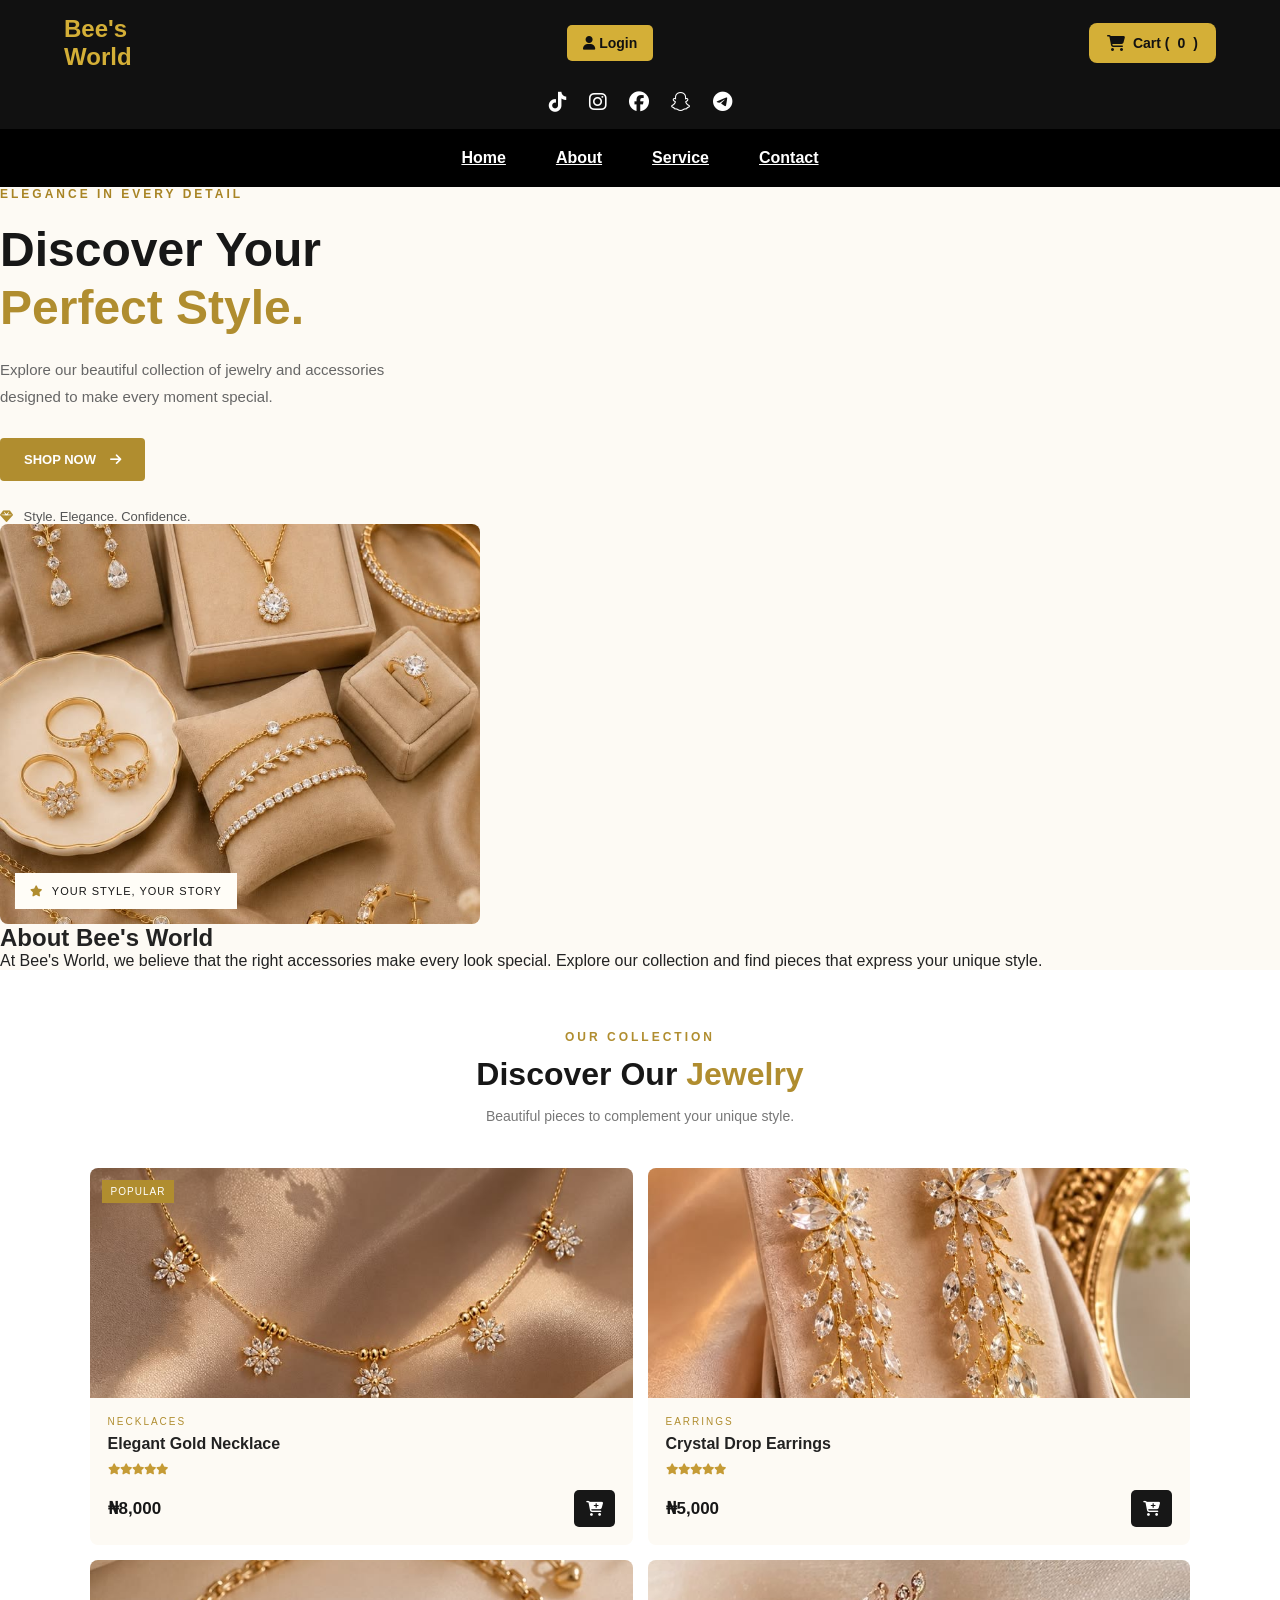
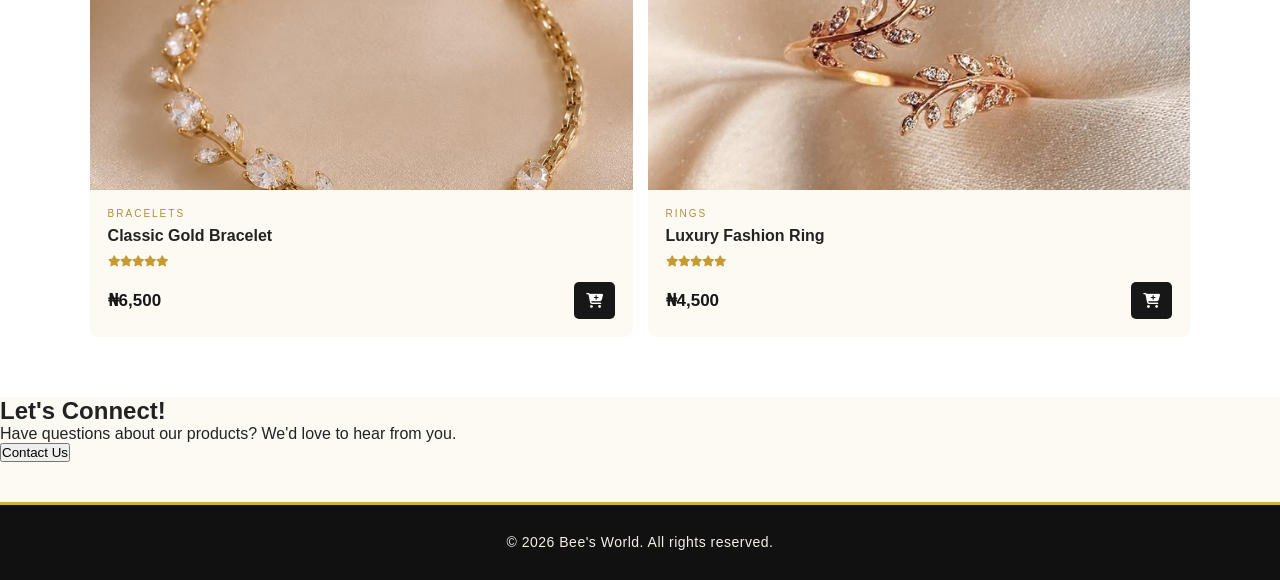
==== index.html @ d07184d4 "Update index.html" ====
<!DOCTYPE html>
<html lang="en">
<head>
    <meta charset="UTF-8">
    <meta name="viewport" content="width=device-width, initial-scale=1.0">
<title>Bee's World | Jewelry & Accessories</title>
<link rel="stylesheet" href="https://cdnjs.cloudflare.com/ajax/libs/font-awesome/6.5.2/css/all.min.css">
<link rel="stylesheet" href="style.css">
</head>
<body>

<header>
    <div class="top-header">
<div class="logo">Bee's <br>World</div>

<a href="login.html" class="login-btn">
<i class="fa-solid fa-user"></i> Login</a>

<a href="cart.html" class="header-cart"><i class="fa-solid fa-cart-shopping"></i>Cart (<span id="cart-count">0</span>)
</a>
    </div>

    <div class="social-icons">

<a href="https://www.tiktok.com/" class="icon"><i class="fa-brands fa-tiktok"></i></a>

<a href="https://www.instagram.com/" class="icon"><i class="fa-brands fa-instagram"></i></a>

<a href="https://www.facebook.com/" class="icon"><i class="fa-brands fa-facebook"></i></a>

<a href="https://www.snapchat.com/" class="icon"><i class="fa-brands fa-snapchat"></i></a>

<a href="https://telegram.com/" class="icon"><i class="fa-brands fa-telegram"></i></a>
    </div>
</header>

	<nav>
	<a href="#home"> Home</a>
	<a href="#about"> About</a>
	<a href="#products"> Service</a>
	<a href="#contact"> Contact</a>
	</nav>
	
<section class="hero">

<section class="hero" id="home">
    <div class="hero-content">

<p class="hero-tag">ELEGANCE IN EVERY DETAIL</p>

<h1>Discover Your<span>Perfect Style.</span></h1>

<p class="hero-description">Explore our beautiful collection of jewelry and accessories designed to make every moment special.</p>

<a href="#products" class="shop-btn">
SHOP NOW <i class="fa-solid fa-arrow-right"></i></a>

<div class="hero-note"><i class="fa-solid fa-gem"></i>
  Style. Elegance. Confidence.
        </div>
    </div>

    <div class="hero-image">
<img src="IMG_6001.JPG"alt="Elegant jewelry collection"> 
<div class="image-label"><i class="fa-solid fa-star"></i>
            YOUR STYLE, YOUR STORY
        </div>
    </div>
</section>

<section class="about" id="about">
    <h2>About Bee's World</h2>
<p>At Bee's World, we believe that the right accessories make every look special. Explore our collection and find pieces that express your unique style.</p>
</section>

<section class="products" id="products">

    <div class="section-heading">
        <p class="section-tag">OUR COLLECTION</p>
        <h2>Discover Our <span>Jewelry</span></h2>
        <p>Beautiful pieces to complement your unique style.</p>
    </div>

    <div class="product-container">

        <div class="product-card">
 <div class="product-image">
<img src="IMG_6000.JPG" alt="Elegant gold necklace">
  <span class="product-label">POPULAR</span>
            </div>

        <div class="product-info">
     <p class="product-category">NECKLACES</p>
         <h3>Elegant Gold Necklace</h3>

<div class="product-rating"><i class="fa-solid fa-star"></i><i class="fa-solid fa-star"></i><i class="fa-solid fa-star"></i><i class="fa-solid fa-star"></i><i class="fa-solid fa-star"></i>              
 </div>

<div class="product-bottom">
<span class="product-price">₦8,000</span>
<button onclick="addToCart('Elegant Gold Necklace', 8000)">
<i class="fa-solid fa-cart-plus"></i>
</button>
</div>
     </div>
	    </div>

     
        <div class="product-card">
 <div class="product-image">
<img src="IMG_6002.JPG" alt="Beautiful earrings">
            </div>

            <div class="product-info"> <p class="product-category">EARRINGS</p>
       <h3>Crystal Drop Earrings</h3>

<div class="product-rating"><i class="fa-solid fa-star"></i><i class="fa-solid fa-star"></i><i class="fa-solid fa-star"></i><i class="fa-solid fa-star"></i><i class="fa-solid fa-star"></i>
 </div>
<div class="product-bottom"><span class="product-price">₦5,000</span>
                    
<button type="button" onclick="addToCart('Crystal Drop Earrings', 5000)">
    <i class="fa-solid fa-cart-plus"></i>
</button>
                </div>
            </div>

        </div>

<div class="product-card">
   <div class="product-image">
<img src="IMG_6003.JPG" alt="Elegant bracelet">
            </div>

     <div class="product-info">
<p class="product-category">BRACELETS</p>
   <h3>Classic Gold Bracelet</h3>

<div class="product-rating"><i class="fa-solid fa-star"></i><i class="fa-solid fa-star"></i><i class="fa-solid fa-star"></i><i class="fa-solid fa-star"></i><i class="fa-solid fa-star"></i>               
 </div>
        <div class="product-bottom">
      <span class="product-price">₦6,500</span>
<button type="button" onclick="addToCart('Classic Gold Bracelet', 6500)">
    <i class="fa-solid fa-cart-plus"></i>
</button>
                </div>
            </div>
        </div>

        <div class="product-card">
            <div class="product-image">
<img src="IMG_6004.JPG" alt="Elegant fashion ring">
            </div>

            <div class="product-info">
                <p class="product-category">RINGS</p>
                <h3>Luxury Fashion Ring</h3>

<div class="product-rating"><i class="fa-solid fa-star"></i><i class="fa-solid fa-star"></i><i class="fa-solid fa-star"></i><i class="fa-solid fa-star"></i><i class="fa-solid fa-star"></i>
               
 </div>
  <div class="product-bottom"><span class="product-price">₦4,500</span>
<button onclick="addToCart('Luxury Fashion Ring', 4500)">
<i class="fa-solid fa-cart-plus"></i>
   </button>
                </div>
            </div>
        </div>
    </div>

</section>

<section class="contact" id="contact">
<h2>Let's Connect!</h2>
<p>Have questions about our products? We'd love to hear from you.</p>
<button type="button" onclick="contactUs()" class="contact-btn">
    Contact Us
</button>
<div id="contact-options" class="contact-options" style="display: none;">
    <a href="https://wa.me/2349028443894" target="_blank" rel="noopener noreferrer">
        <i class="fa-brands fa-whatsapp"></i> WhatsApp Us
    </a>
</div>
</section>

<footer>
 <p>&copy; 2026 Bee's World. All rights reserved.</p>
</footer>

<script src="./script.js" defer></script>
<script>
window.addEventListener("error", function(event) {
    console.error("Bee's World error:", event.message);
});
</script>
</body>
</html>
---- style.css ----
* {
    margin: 0;
    padding: 0;
    box-sizing: border-box;
}

html {
    scroll-behavior: smooth;
}

body {
    font-family: Arial, sans-serif;
    background-color: #fdfaf4;
    color: #222;
}

/* HEADER */
header {
    background-color: #111;
    color: white;
    padding: 15px 5%;
}

/* TOP HEADER */
.top-header {
    display: flex;
    justify-content: space-between;
    align-items: center;
	 gap: 15px;
    margin-bottom: 20px;
}

/* LOGO */
.logo {
    font-size: 24px;
    font-weight: bold;
    color: #d4af37;
	 white-space: nowrap;
}

/* LOGIN BUTTON */
.login-btn {
    background-color: #d4af37;
    color: #111;
    padding: 10px 16px;
    border-radius: 5px;
    text-decoration: none;
    font-size: 14px;
    font-weight: bold;
    transition: 0.3s;
}

.login-btn:hover {
    background-color: white;
}

/* NAVIGATION */
nav {
    display: flex;
    justify-content: center;
    align-items: center;
    padding: 10px;
    position: relative;
	 background-color: black;
	 z-index: 10px;
}

nav a {
    color: white;
    margin-left: 15px;
	 margin-right: 15px;
	 padding:10px;
	box-shadow: 0px 5px 2px rgba(0,0,0,0.8);
    font-weight: bold;
    transition: 0.3s;
}

nav a i {
    color: #d4af37;
    margin-right: 5px;
}

nav a:hover {
    color: #d4af37;
	 border-radius: 20px;
	 transition: 0.3s;
}

/* SOCIAL MEDIA ICONS */
.social-icons {
    display: flex;
    justify-content: center;
    align-items: center;
    gap: 22px;
}

.social-icons a {
    color: white;
    font-size: 20px;
    transition: 0.3s;
}

.social-icons a:hover {
    color: #d4af37;
    transform: translateY(-3px);
}

/* MOBILE RESPONSIVENESS */
@media (max-width: 500px) {
    header {
        padding: 15px;
    }

    .logo {
        font-size: 23px;
    }

    nav {
        gap: 16px;
    }

    nav a {
        font-size: 12px;
    }

    .social-icons {
        gap: 25px;
    }

    .social-icons a {
        font-size: 19px;
    }
}
.cart-btn {
    padding: 10px 16px;
    font-size: 13px;
}
}
/* HERO SECTION */
.hero {
    display: flex;
    align-items: center;
    justify-content: space-between;
    gap: 40px;
    padding: 60px 8%;
    background-color: #fdfaf4;
    min-height: 500px;
}

/* HERO TEXT */
.hero-content {
    flex: 1;
}

.hero-tag {
    color: #a88424;
    font-size: 12px;
    letter-spacing: 3px;
    font-weight: bold;
    margin-bottom: 20px;
}

.hero-content h1 {
    font-size: 48px;
    line-height: 1.2;
    color: #171717;
    margin-bottom: 20px;
}

.hero-content h1 span {
    display: block;
    color: #b08d2f;
}

.hero-description {
    font-size: 15px;
    line-height: 1.8;
    color: #666;
    margin-bottom: 28px;
    max-width: 420px;
}

/* SHOP NOW BUTTON */
.shop-btn {
    display: inline-block;
    background-color: #b08d2f;
    color: white;
    padding: 14px 24px;
    border-radius: 4px;
    text-decoration: none;
    font-size: 13px;
    font-weight: bold;
    transition: 0.3s;
}

.shop-btn i {
    margin-left: 10px;
}

.shop-btn:hover {
    background-color: #171717;
    transform: translateY(-3px);
}

/* HERO NOTE */
.hero-note {
    margin-top: 28px;
    font-size: 13px;
    color: #555;
}

.hero-note i {
    color: #b08d2f;
    margin-right: 7px;
}

/* HERO IMAGE */
.hero-image {
    flex: 1;
    position: relative;
    max-width: 480px;
}

.hero-image img {
    width: 100%;
    height: 400px;
    object-fit: cover;
    border-radius: 8px;
    display: block;
}

/* IMAGE LABEL */
.image-label {
    position: absolute;
    bottom: 15px;
    left: 15px;
    background-color: #fffdf7;
    color: #171717;
    padding: 12px 15px;
    font-size: 11px;
    letter-spacing: 1px;
}

.image-label i {
    color: #b08d2f;
    margin-right: 5px;
}

/* MOBILE RESPONSIVENESS */
@media (max-width: 700px) {

    .hero {
        flex-direction: column;
        text-align: center;
        padding: 40px 20px;
        gap: 30px;
    }

    .hero-content h1 {
        font-size: 36px;
    }

    .hero-description {
        margin-left: auto;
        margin-right: auto;
    }

    .hero-image {
        width: 100%;
        max-width: 450px;
    }

    .hero-image img {
        height: 320px;
    }

    .image-label {
        font-size: 9px;
    }
}
/* LANDING PAGE SPACING IMPROVEMENTS */
@media (max-width: 700px) {

    .hero {
        padding: 35px 20px;
        gap: 22px;
    }

    .hero-tag {
        font-size: 11px;
        letter-spacing: 2px;
        margin-bottom: 15px;
    }

    .hero-content h1 {
        font-size: 34px;
        margin-bottom: 15px;
    }

    .hero-description {
        font-size: 15px;
        line-height: 1.7;
        margin-bottom: 22px;
    }

    .shop-btn {
        padding: 13px 22px;
    }

    .hero-note {
        margin-top: 20px;
    }

    .hero-image img {
        height: 300px;
    }
}
/* PRODUCTS SECTION */
.products {
    padding: 60px 7%;
    background-color: #fff;
}

/* SECTION HEADING */
.section-heading {
    text-align: center;
    margin-bottom: 40px;
}

.section-tag {
    color: #b08d2f;
    font-size: 12px;
    letter-spacing: 3px;
    font-weight: bold;
    margin-bottom: 12px;
}

.section-heading h2 {
    font-size: 32px;
    color: #171717;
    margin-bottom: 12px;
}

.section-heading h2 span {
    color: #b08d2f;
}

.section-heading > p:last-child {
    color: #777;
    font-size: 14px;
    line-height: 1.6;
}

/* PRODUCT CONTAINER */
.product-container {
    display: grid;
    grid-template-columns: repeat(2, minmax(0, 1fr));
    gap: 25px;
}

/* PRODUCT CARD */
.product-card {
    background-color: #fdfaf4;
    border-radius: 8px;
    overflow: hidden;
    transition: transform 0.3s, box-shadow 0.3s;
}

.product-card:hover {
    transform: translateY(-5px);
    box-shadow: 0 8px 20px rgba(0, 0, 0, 0.08);
}

/* PRODUCT IMAGE */
.product-image {
    position: relative;
    overflow: hidden;
}

.product-image img {
    display: block;
    width: 100%;
    height: 230px;
    object-fit: cover;
}

/* PRODUCT LABEL */
.product-label {
    position: absolute;
    top: 12px;
    left: 12px;
    background-color: #b08d2f;
    color: white;
    padding: 6px 9px;
    font-size: 10px;
    letter-spacing: 1px;
}

/* PRODUCT INFORMATION */
.product-info {
    padding: 18px;
}

.product-category {
    color: #b08d2f;
    font-size: 10px;
    letter-spacing: 2px;
    margin-bottom: 8px;
}

.product-info h3 {
    color: #222;
    font-size: 16px;
    margin-bottom: 10px;
}

/* STAR RATINGS */
.product-rating {
    color: #c59b35;
    font-size: 11px;
    margin-bottom: 15px;
}

/* PRICE AND BUTTON */
.product-bottom {
    display: flex;
    justify-content: space-between;
    align-items: center;
    gap: 10px;
}

.product-price {
    font-size: 17px;
    font-weight: bold;
    color: #171717;
}

.product-bottom button {
    background-color: #171717;
    color: white;
    border: none;
    border-radius: 5px;
    padding: 10px 12px;
    font-size: 15px;
    cursor: pointer;
    transition: 0.3s;
}

.product-bottom button:hover {
    background-color: #b08d2f;
}

/* MOBILE LAYOUT */
@media (max-width: 500px) {

    .products {
        padding: 45px 15px;
    }

    .section-heading h2 {
        font-size: 25px;
    }

    .product-container {
        grid-template-columns: repeat(2, minmax(0, 1fr));
        gap: 12px;
    }

    .product-image img {
        height: 160px;
    }

    .product-info {
        padding: 12px;
    }

    .product-info h3 {
        font-size: 13px;
        line-height: 1.5;
    }

    .product-price {
        font-size: 14px;
    }

    .product-bottom button {
        padding: 9px 10px;
    }
}

/* LOGIN PAGE */

.login-page {
    min-height: 100vh;
    background-color: #fdfaf4;
}

.login-container {
    max-width: 500px;
    margin: auto;
    padding: 25px 20px;
}

.back-home {
    display: inline-block;
    margin-bottom: 25px;
    color: #222;
    text-decoration: none;
    font-size: 14px;
}

.back-home i {
    margin-right: 8px;
    color: #b08d2f;
}

.login-box {
    background-color: white;
    padding: 35px 28px;
    border-radius: 12px;
    box-shadow: 0 8px 30px rgba(0, 0, 0, 0.07);
}

.login-logo {
    display: flex;
    justify-content: center;
    align-items: center;
    gap: 10px;
    color: #b08d2f;
}

.login-logo i {
    font-size: 25px;
}

.login-logo h1 {
    font-size: 25px;
}

.login-tagline {
    text-align: center;
    color: #b08d2f;
    font-size: 10px;
    letter-spacing: 2px;
    margin-top: 15px;
}

.login-box h2 {
    text-align: center;
    margin-top: 25px;
    font-size: 28px;
    color: #171717;
}

.login-description {
    text-align: center;
    color: #777;
    font-size: 13px;
    line-height: 1.6;
    margin: 12px 0 28px;
}

.input-group {
    margin-bottom: 20px;
}

.input-group label {
    display: block;
    margin-bottom: 8px;
    font-size: 13px;
    font-weight: bold;
    color: #333;
}

.input-box {
    display: flex;
    align-items: center;
    gap: 10px;
    border: 1px solid #ddd;
    border-radius: 6px;
    padding: 0 12px;
}

.input-box > i {
    color: #b08d2f;
}

.input-box input {
    width: 100%;
    min-width: 0;
    padding: 14px 0;
    border: none;
    outline: none;
    background: transparent;
    font-size: 14px;
}

.toggle-password {
    border: none;
    background: transparent;
    color: #777;
    cursor: pointer;
    padding: 8px 0 8px 8px;
}

.login-options {
    display: flex;
    justify-content: space-between;
    align-items: center;
    gap: 10px;
    font-size: 11px;
    margin-bottom: 25px;
}

.login-options a {
    color: #a17d23;
    text-decoration: none;
}

.login-submit {
    width: 100%;
    padding: 14px;
    border: none;
    border-radius: 6px;
    background-color: #b08d2f;
    color: white;
    font-size: 15px;
    font-weight: bold;
    cursor: pointer;
}

.login-submit i {
    margin-left: 8px;
}

.login-submit:hover {
    background-color: #171717;
}

.register-link {
    text-align: center;
    margin-top: 25px;
    font-size: 12px;
    color: #666;
}

.register-link a {
    color: #a17d23;
    font-weight: bold;
    text-decoration: none;
}

.login-footer {
    text-align: center;
    margin-top: 30px;
    color: #999;
    font-size: 10px;
}

@media (max-width: 400px) {
    .login-box {
        padding: 30px 18px;
    }

    .login-logo h1 {
        font-size: 22px;
    }

    .login-options {
        font-size: 10px;
    }
}

/* CUSTOMER DASHBOARD */

.dashboard-page {
    background: #f7f5ef;
    color: #222;
    min-height: 100vh;
}

.dashboard-layout {
    display: flex;
    min-height: 100vh;
}

/* SIDEBAR */

.sidebar {
    width: 240px;
    flex-shrink: 0;
    background: #151515;
    color: white;
    padding: 25px 15px;
    display: flex;
    flex-direction: column;
}

.dashboard-logo {
    display: flex;
    align-items: center;
    gap: 10px;
    color: #d4af37;
    font-size: 19px;
    font-weight: bold;
    margin-bottom: 40px;
}

.sidebar-heading {
    color: #999;
    font-size: 10px;
    letter-spacing: 2px;
    margin: 15px 10px;
}

.sidebar-link {
    display: flex;
    align-items: center;
    gap: 12px;
    padding: 13px 12px;
    margin-bottom: 7px;
    color: #ddd;
    text-decoration: none;
    border-radius: 6px;
    font-size: 13px;
    transition: 0.3s;
}

.sidebar-link i {
    width: 18px;
    color: #d4af37;
}

.sidebar-link:hover,
.sidebar-link.active {
    background: #302817;
    color: #e3c35e;
}

.sidebar-logout {
    margin-top: auto;
    padding: 13px 12px;
    background: transparent;
    border: 1px solid #5b4747;
    border-radius: 6px;
    color: #ffb4b4;
    text-align: left;
    cursor: pointer;
}

.sidebar-logout i {
    margin-right: 10px;
}

/* MAIN CONTENT */

.dashboard-main {
    flex: 1;
    min-width: 0;
    padding: 30px;
}

.dashboard-topbar {
    display: flex;
    justify-content: space-between;
    align-items: center;
    gap: 15px;
    margin-bottom: 30px;
}

.dashboard-small-title {
    color: #a58225;
    font-size: 10px;
    letter-spacing: 2px;
    margin-bottom: 8px;
}

.dashboard-topbar h1 {
    font-size: 27px;
}

.dashboard-user {
    display: flex;
    align-items: center;
    gap: 10px;
}

.user-avatar {
    width: 42px;
    height: 42px;
    display: flex;
    justify-content: center;
    align-items: center;
    border-radius: 50%;
    background: #e8d9ad;
    color: #765a15;
}

.dashboard-user strong {
    font-size: 13px;
}

.dashboard-user p {
    margin-top: 4px;
    font-size: 11px;
    color: #777;
}

/* WELCOME CARD */

.welcome-card {
    position: relative;
    overflow: hidden;
    display: flex;
    align-items: center;
    justify-content: space-between;
    gap: 20px;
    padding: 30px;
    background: #171717;
    color: white;
    border-radius: 10px;
    margin-bottom: 25px;
}

.welcome-card > div {
    position: relative;
    z-index: 1;
}

.welcome-card > div > p:first-child {
    color: #d4af37;
    font-size: 10px;
    letter-spacing: 2px;
    margin-bottom: 12px;
}

.welcome-card h2 {
    font-size: 25px;
    margin-bottom: 12px;
}

.welcome-card h2 span {
    color: #d4af37;
}

.welcome-card > div > p:nth-of-type(2) {
    color: #ccc;
    font-size: 13px;
    line-height: 1.7;
    max-width: 430px;
    margin-bottom: 20px;
}

.dashboard-shop-btn {
    display: inline-block;
    background: #d4af37;
    color: #171717;
    padding: 12px 16px;
    border-radius: 5px;
    font-size: 12px;
    font-weight: bold;
    text-decoration: none;
}

.dashboard-shop-btn i {
    margin-left: 8px;
}

.welcome-decoration {
    font-size: 90px;
    color: #493c1d;
}

/* SUMMARY CARDS */

.summary-cards {
    display: grid;
    grid-template-columns: 1fr;
    gap: 18px;
    margin-bottom: 25px;
}

.summary-card {
    padding: 20px;
    background: white;
    border-radius: 8px;
    border: 1px solid #eee8d9;
}

.summary-icon {
    display: flex;
    align-items: center;
    justify-content: center;
    width: 38px;
    height: 38px;
    background: #f6efd9;
    color: #a58225;
    border-radius: 7px;
    margin-bottom: 15px;
}

.summary-card > p {
    color: #666;
    font-size: 12px;
}

.summary-card h3 {
    font-size: 27px;
    margin: 8px 0;
}

.summary-card > span {
    font-size: 10px;
    color: #999;
}

/* DASHBOARD PANELS */

.dashboard-panel {
    padding: 23px;
    background: white;
    border: 1px solid #eee8d9;
    border-radius: 8px;
    margin-bottom: 20px;
    scroll-margin-top: 20px;
}

.panel-heading {
    display: flex;
    justify-content: space-between;
    align-items: center;
    flex-wrap: wrap;
    gap: 10px;
    margin-bottom: 20px;
}

.panel-heading h2 {
    font-size: 17px;
}

.panel-heading h2 i {
    color: #b08d2f;
    margin-right: 8px;
}

.panel-heading > span {
    color: #999;
    font-size: 11px;
}

.profile-details {
    display: grid;
    grid-template-columns: repeat(2, minmax(0, 1fr));
    gap: 20px;
}

.profile-details > div {
    padding: 15px;
    background: #faf8f2;
    border-radius: 6px;
    overflow-wrap: anywhere;
}

.profile-details span {
    color: #888;
    font-size: 11px;
}

.profile-details p {
    margin-top: 8px;
    font-size: 13px;
}

.empty-message {
    color: #888;
    font-size: 13px;
    margin-bottom: 15px;
}

.text-link {
    color: #a58225;
    text-decoration: none;
    font-size: 12px;
}

.text-link i {
    margin-left: 5px;
}

.dashboard-footer {
    padding: 20px 0;
    text-align: center;
    color: #999;
    font-size: 11px;
}

/* MOBILE DASHBOARD */

@media (max-width: 750px) {

    .dashboard-layout {
        flex-direction: column;
    }

    /* Compact mobile sidebar */
    .sidebar {
        width: 100%;
        padding: 15px;
    }

    .dashboard-logo {
        margin-bottom: 15px;
        font-size: 20px;
    }

    .sidebar-heading {
        margin: 10px 0;
        font-size: 10px;
    }

    .sidebar-link {
        padding: 10px;
        margin-bottom: 3px;
        font-size: 13px;
    }

    .sidebar-logout {
        margin-top: 10px;
        padding: 11px;
    }

    /* Dashboard content */
    .dashboard-main {
        padding: 18px 12px;
    }

    .dashboard-topbar {
        align-items: flex-start;
        flex-direction: column;
    }

    .dashboard-topbar h1 {
        font-size: 23px;
    }

    .welcome-card {
        padding: 22px 18px;
    }

    .welcome-card h2 {
        font-size: 22px;
    }

    .welcome-decoration {
        font-size: 45px;
    }

    /* Summary cards */
    .summary-cards {
        grid-template-columns: 1fr;
        gap: 12px;
    }

    .summary-card {
        padding: 16px;
    }

    .profile-details {
        grid-template-columns: 1fr;
    }

    .dashboard-panel {
        padding: 18px 14px;
    }
}

/* COLLAPSIBLE MOBILE SIDEBAR */

.mobile-menu-btn {
    display: none;
    align-items: center;
    gap: 12px;
    width: 100%;
    padding: 15px 18px;
    background: #151515;
    color: #d4af37;
    border: none;
    border-bottom: 1px solid #333;
    text-align: left;
    font-size: 15px;
    font-weight: bold;
    cursor: pointer;
}

.mobile-menu-btn i {
    font-size: 20px;
}

@media (max-width: 750px) {

    .mobile-menu-btn {
        display: flex;
    }

    .sidebar {
        display: none;
        width: 100%;
    }

    .sidebar.open {
        display: flex;
    }

    .dashboard-main {
        padding-top: 25px;
    }
}

/* SHOPPING CART PAGE */

.cart-page {
    background: #fdfaf4;
    color: #222;
    min-height: 100vh;
}

.cart-header {
    display: flex;
    justify-content: space-between;
    align-items: center;
    gap: 15px;
    padding: 20px 6%;
    background: #151515;
}

.cart-logo {
    color: #d4af37;
    font-size: 21px;
    font-weight: bold;
    text-decoration: none;
    white-space: nowrap;
}

.cart-logo i {
    margin-right: 7px;
}

.continue-shopping {
    color: white;
    text-decoration: none;
    font-size: 12px;
}

.continue-shopping i {
    margin-right: 5px;
    color: #d4af37;
}

.cart-container {
    max-width: 850px;
    margin: auto;
    padding: 35px 20px;
}

.cart-title {
    margin-bottom: 25px;
}

.cart-title > p {
    color: #a58225;
    font-size: 11px;
    letter-spacing: 3px;
    margin-bottom: 10px;
}

.cart-title h1 {
    font-size: 28px;
    margin-bottom: 10px;
}

.cart-title span {
    color: #777;
    font-size: 13px;
}

.cart-items {
    margin-bottom: 25px;
}

.cart-item {
    display: flex;
    justify-content: space-between;
    align-items: center;
    gap: 15px;
    padding: 20px;
    margin-bottom: 12px;
    background: white;
    border: 1px solid #eee8d9;
    border-radius: 8px;
}

.cart-item h3 {
    font-size: 15px;
    margin-bottom: 8px;
}

.cart-item p {
    color: #a58225;
    font-weight: bold;
    font-size: 14px;
}

.remove-item {
    border: none;
    background: #fff0f0;
    color: #c33;
    padding: 10px;
    border-radius: 5px;
    cursor: pointer;
}

.empty-cart {
    background: white;
    padding: 35px 20px;
    text-align: center;
    border-radius: 8px;
    color: #777;
}

.empty-cart i {
    display: block;
    font-size: 35px;
    color: #d4af37;
    margin-bottom: 15px;
}

.empty-cart a {
    display: inline-block;
    margin-top: 15px;
    color: #a58225;
    text-decoration: none;
}

.cart-summary {
    padding: 25px;
    background: white;
    border: 1px solid #eee8d9;
    border-radius: 8px;
}

.cart-summary h2 {
    font-size: 19px;
    margin-bottom: 20px;
}

.summary-row {
    display: flex;
    justify-content: space-between;
    gap: 10px;
    padding: 13px 0;
    border-bottom: 1px solid #eee;
    font-size: 13px;
}

.total-row {
    font-weight: bold;
    font-size: 17px;
    border-bottom: none;
}

.checkout-btn {
    width: 100%;
    padding: 15px;
    margin-top: 15px;
    border: none;
    border-radius: 5px;
    background: #b08d2f;
    color: white;
    font-size: 14px;
    font-weight: bold;
    cursor: pointer;
}

.checkout-btn i {
    margin-left: 8px;
}

.checkout-btn:hover {
    background: #151515;
}

.demo-note {
    margin-top: 12px;
    color: #888;
    font-size: 10px;
    line-height: 1.6;
    text-align: center;
}

@media (max-width: 500px) {

    .cart-header {
        padding: 18px 15px;
    }

    .cart-logo {
        font-size: 17px;
    }

    .continue-shopping {
        font-size: 10px;
    }

    .cart-container {
        padding: 30px 15px;
    }

    .cart-title h1 {
        font-size: 24px;
    }

    .cart-item {
        padding: 15px;
    }

    .cart-summary {
        padding: 20px 15px;
    }
}

/* HEADER SHOPPING CART */

.header-cart {
    display: inline-flex;
    align-items: center;
    justify-content: center;
    gap: 8px;
    padding: 12px 18px;
    background: #d4af37;
    color: #111;
    text-decoration: none;
    font-weight: bold;
    border-radius: 8px;
    font-size: 14px;
}

.header-cart:hover {
    background: #fff;
    color: #111;
}

.header-cart i {
    font-size: 16px;
}

@media (max-width: 600px) {
    .header-cart {
        padding: 10px 12px;
        font-size: 12px;
    }
}

/* BEE’S WORLD LUXURY FOOTER */
/* LUXURY FOOTER */
footer {
background: #111111;
color: #f5f0e8;
text-align: center;
padding: 25px 15px;
margin-top: 40px;
border-top: 3px solid #d4af37;
width: 100%;
box-sizing: border-box;
}

footer p {
margin: 0;
font-size: 14px;
line-height: 1.8;
letter-spacing: 0.5px;
}

footer a {
color: #d4af37;
text-decoration: none;
}

@media (max-width: 600px) {
footer {
padding: 22px 12px;
}

footer p {
    font-size: 12px;
}

}

.contact-options {
display: none;
justify-content: center;
align-items: center;
gap: 15px;
flex-wrap: wrap;
margin-top: 20px;
}

.contact-options.show {
display: flex;
}

.contact-options a {
display: inline-block;
background: #111111;
color: #d4af37;
border: 1px solid #d4af37;
border-radius: 6px;
padding: 12px 18px;
text-decoration: none;
transition: 0.3s ease;
}

.contact-options a:hover {
background: #d4af37;
color: #111111;
}

@media (max-width: 600px) {
footer {
padding: 22px 12px;
}

footer p {
    font-size: 12px;
}
.contact-options {
    flex-direction: column;
}
.contact-options a {
    width: 80%;
    text-align: center;
}

}

.product-container {
    display: grid !important;
    grid-template-columns: repeat(2, minmax(0, 1fr));
    gap: 15px;
    width: 100%;
    box-sizing: border-box;
}
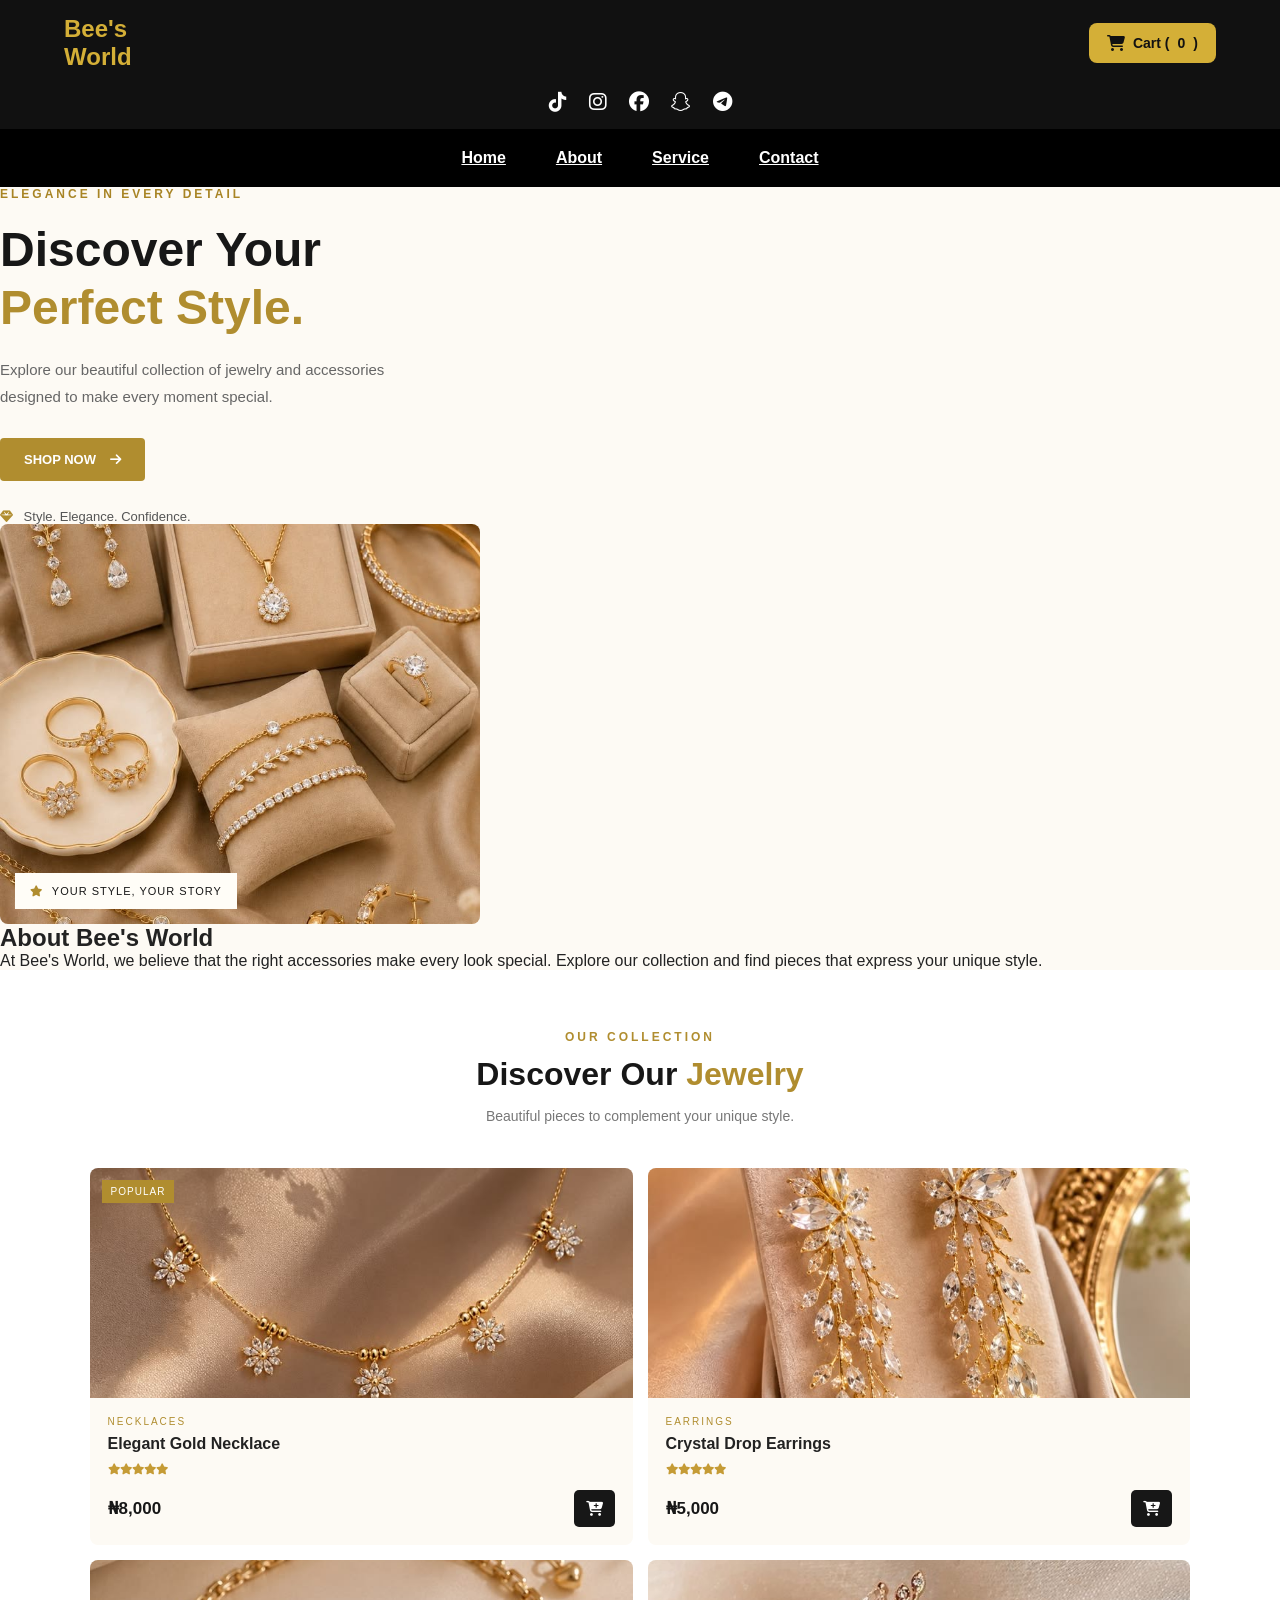
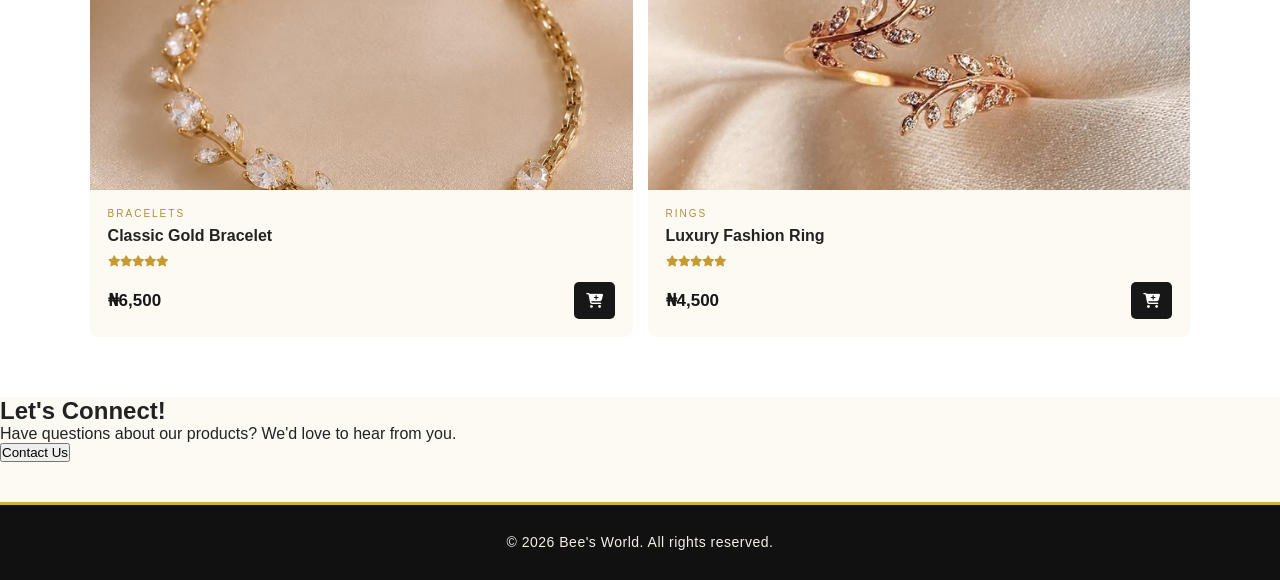
==== commit c417643d: "Update index.html" ====
--- a/index.html
+++ b/index.html
@@ -12,9 +12,6 @@
 <header>
     <div class="top-header">
 <div class="logo">Bee's <br>World</div>
-
-<a href="login.html" class="login-btn">
-<i class="fa-solid fa-user"></i> Login</a>
 
 <a href="cart.html" class="header-cart"><i class="fa-solid fa-cart-shopping"></i>Cart (<span id="cart-count">0</span>)
 </a>
@@ -35,10 +32,10 @@
 </header>
 
 	<nav>
-	<a href="#home"> Home</a>
-	<a href="#about"> About</a>
-	<a href="#products"> Service</a>
-	<a href="#contact"> Contact</a>
+	<a href="index.html"> Home</a>
+	<a href="about.html"> About</a>
+	<a href="service.html"> Service</a>
+	<a href="contact.html"> Contact</a>
 	</nav>
 	
 <section class="hero">
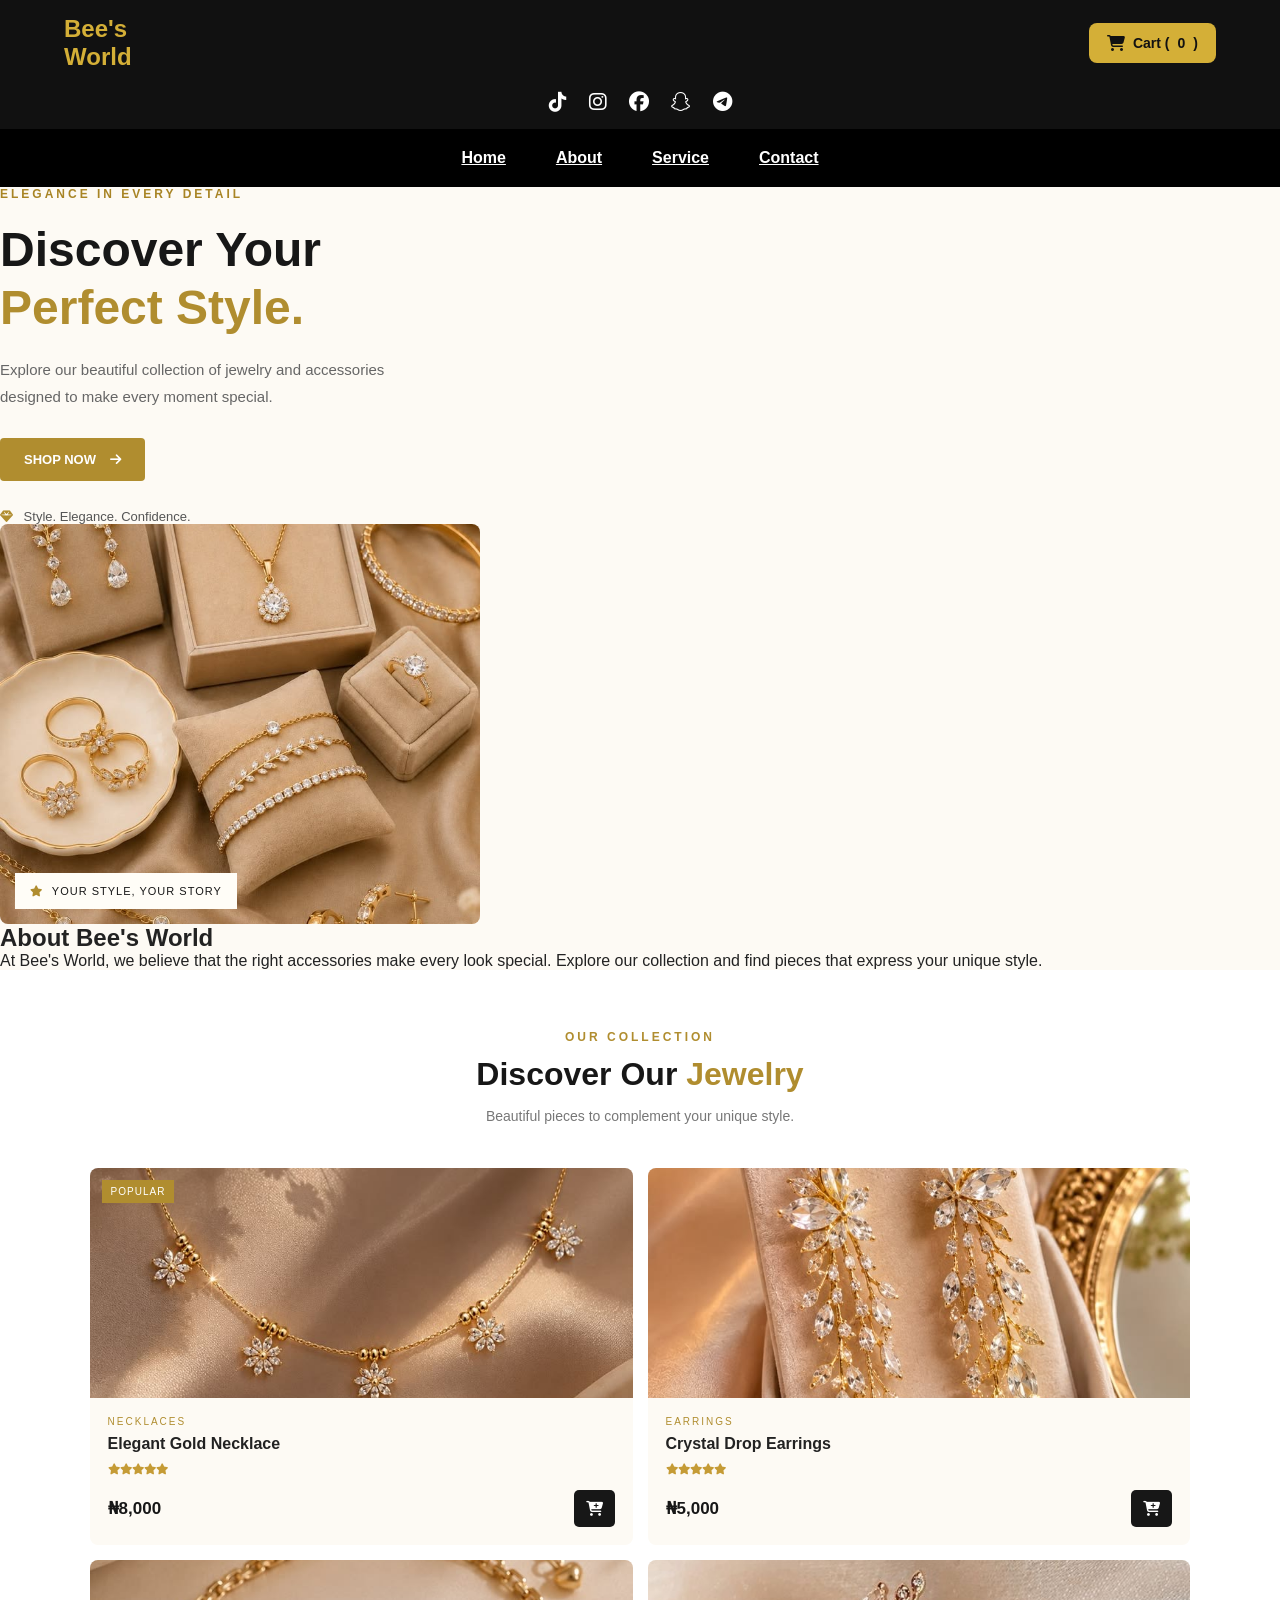
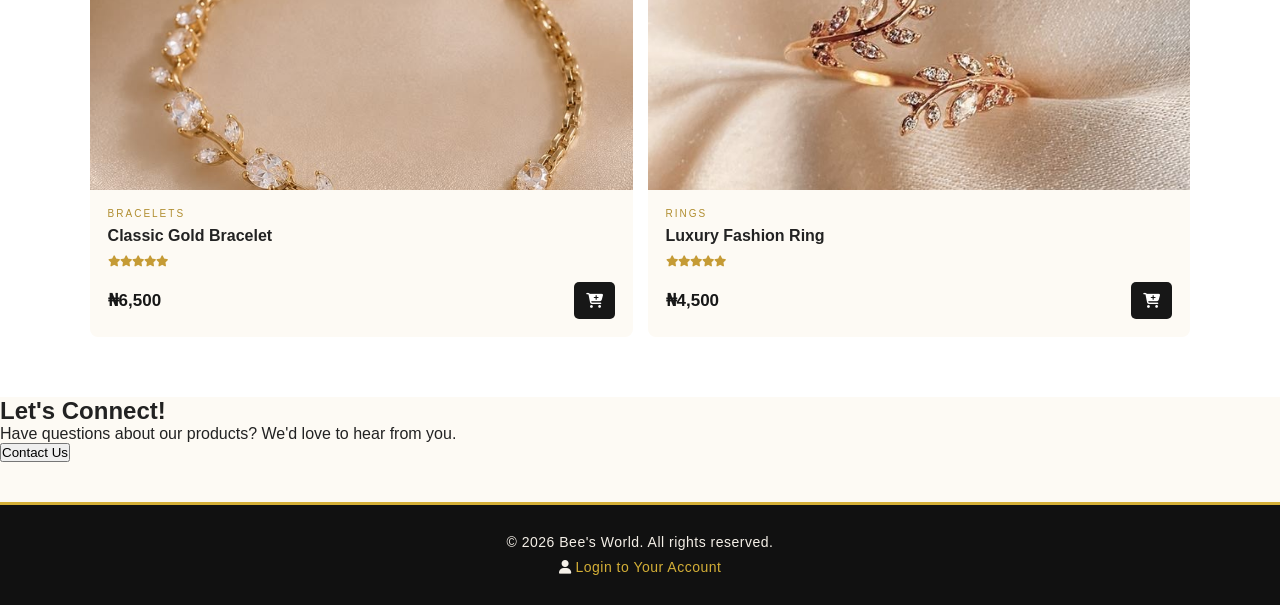
==== commit 00aec51f: "Update index.html" ====
--- a/index.html
+++ b/index.html
@@ -180,9 +180,13 @@
 </section>
 
 <footer>
- <p>&copy; 2026 Bee's World. All rights reserved.</p>
+    <p>&copy; 2026 Bee's World. All rights reserved.</p>
+    <p class="footer-login">
+        <i class="fa-solid fa-user"></i>
+        <a href="login.html">Login to Your Account</a>
+    </p>
 </footer>
-
+	
 <script src="./script.js" defer></script>
 <script>
 window.addEventListener("error", function(event) {
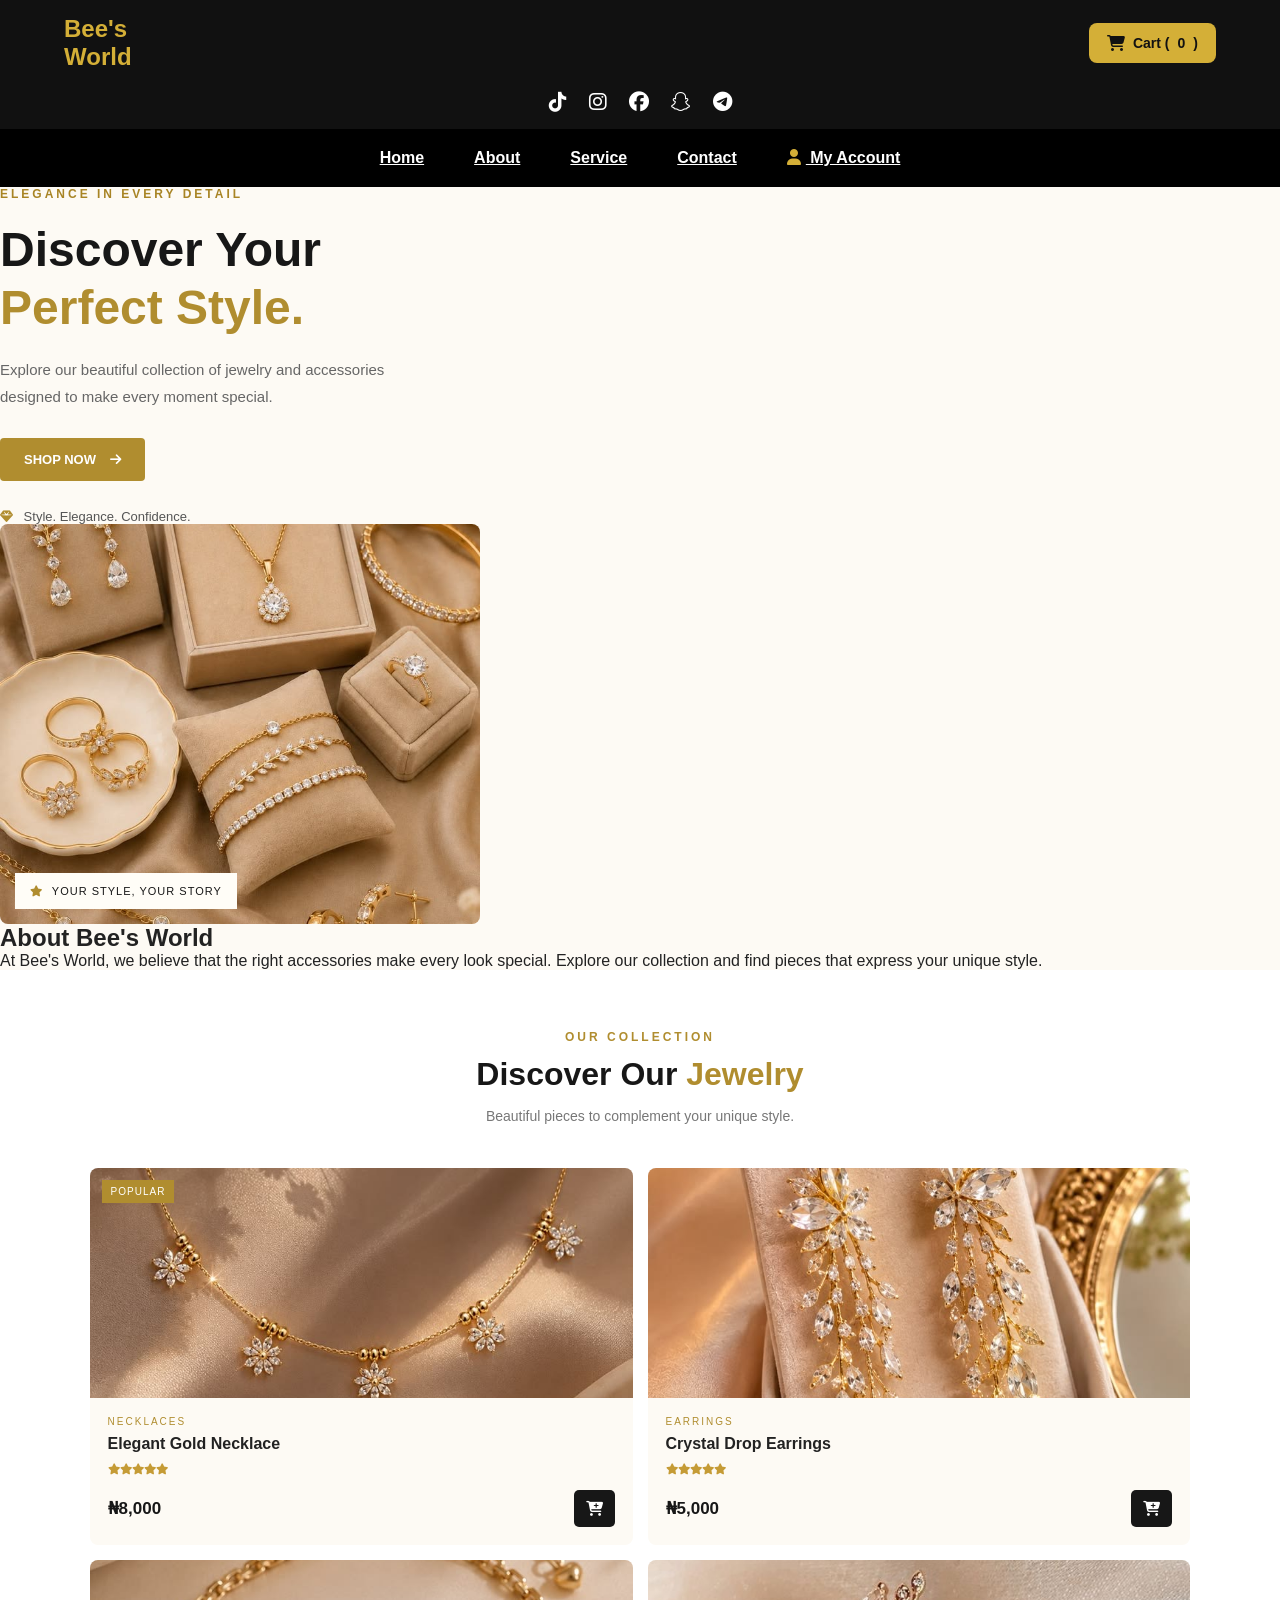
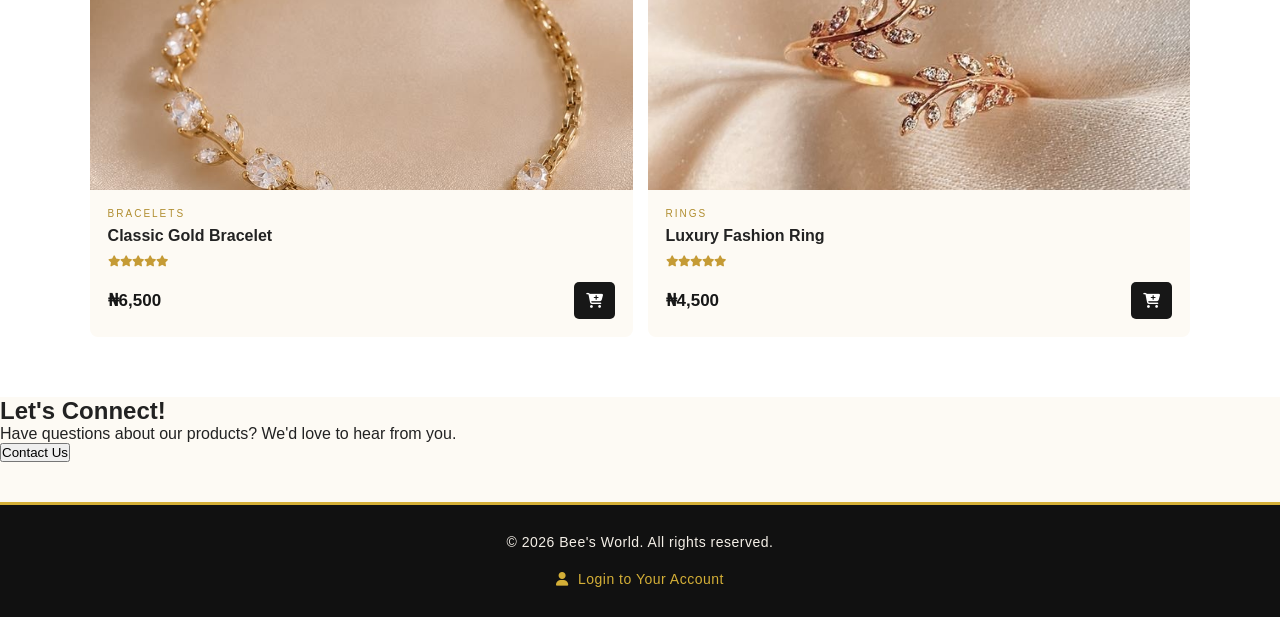
==== commit 0184442f: "Update index.html" ====
--- a/index.html
+++ b/index.html
@@ -31,12 +31,15 @@
     </div>
 </header>
 
-	<nav>
-	<a href="index.html"> Home</a>
-	<a href="about.html"> About</a>
-	<a href="service.html"> Service</a>
-	<a href="contact.html"> Contact</a>
-	</nav>
+<nav>
+    <a href="index.html">Home</a>
+    <a href="about.html">About</a>
+    <a href="service.html">Service</a>
+    <a href="contact.html">Contact</a>
+    <a href="#" id="account-link">
+        <i class="fa-solid fa-user"></i> My Account
+    </a>
+</nav>
 	
 <section class="hero">
 
--- a/style.css
+++ b/style.css
@@ -1449,4 +1449,21 @@
     gap: 15px;
     width: 100%;
     box-sizing: border-box;
-}+}
+.footer-login {
+    margin-top: 12px;
+}
+.footer-login a {
+    color: #d4af37;
+    text-decoration: none;
+    font-size: 14px;
+    transition: 0.3s;
+}
+.footer-login a:hover {
+    color: #ffffff;
+    text-decoration: underline;
+}
+.footer-login i {
+    color: #d4af37;
+    margin-right: 5px;
+}
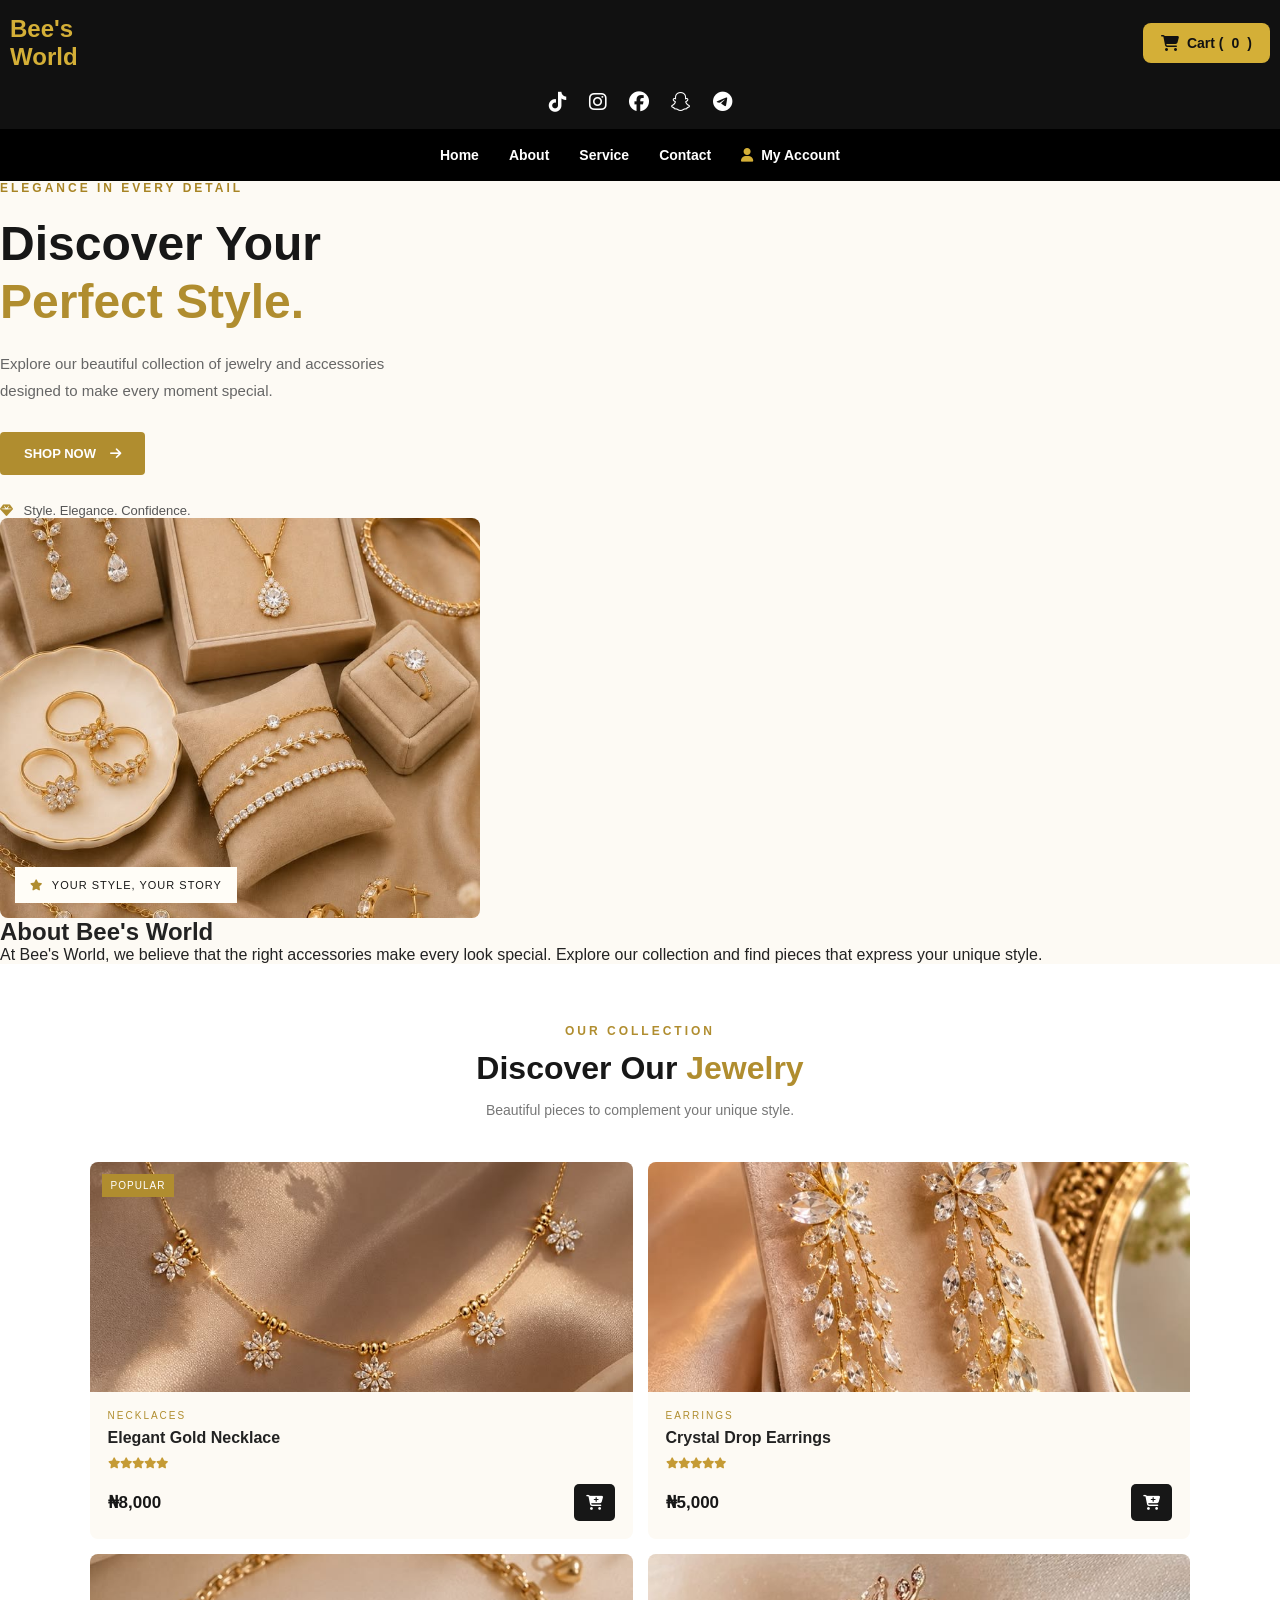
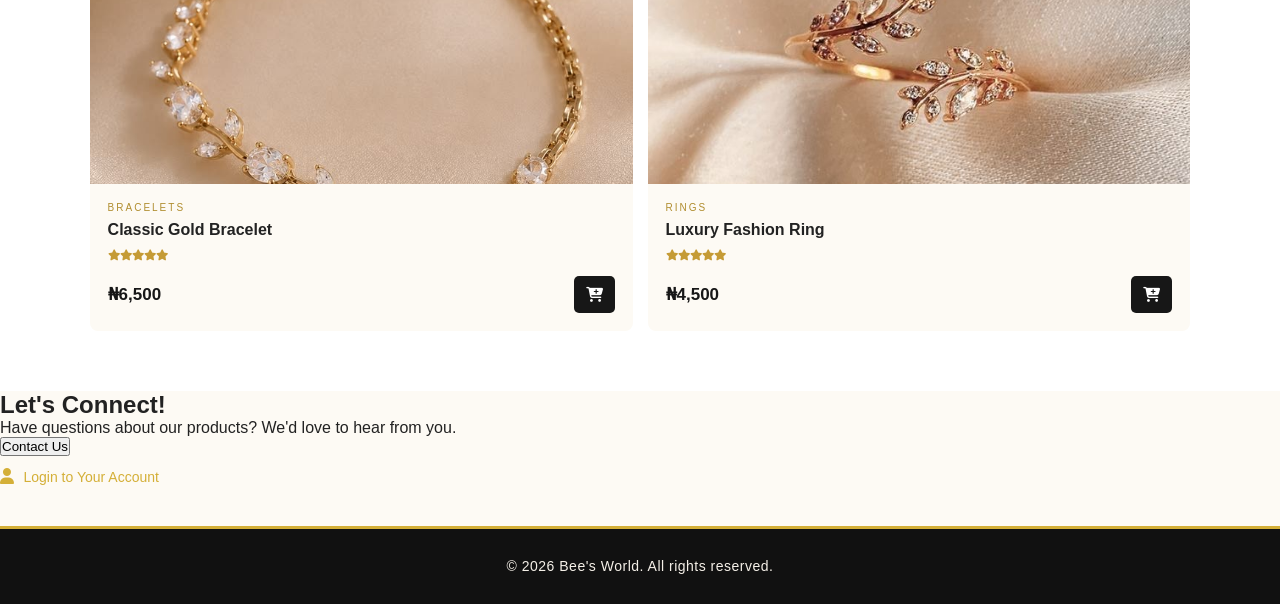
==== commit 963e740b: "Update index.html" ====
--- a/index.html
+++ b/index.html
@@ -182,12 +182,13 @@
 </div>
 </section>
 
+<div class="footer-login">
+    <i class="fa-solid fa-user"></i>
+    <a href="login.html">Login to Your Account</a>
+</div>
+
 <footer>
     <p>&copy; 2026 Bee's World. All rights reserved.</p>
-    <p class="footer-login">
-        <i class="fa-solid fa-user"></i>
-        <a href="login.html">Login to Your Account</a>
-    </p>
 </footer>
 	
 <script src="./script.js" defer></script>
--- a/style.css
+++ b/style.css
@@ -8,17 +8,24 @@
     scroll-behavior: smooth;
 }
 
+/* BODY */
 body {
+    margin: 0;
+    padding: 0;
+    width: 100%;
     font-family: Arial, sans-serif;
     background-color: #fdfaf4;
     color: #222;
+    box-sizing: border-box;
 }
 
 /* HEADER */
 header {
     background-color: #111;
     color: white;
-    padding: 15px 5%;
+    padding: 15px 10px;
+    width: 100%;
+    box-sizing: border-box;
 }
 
 /* TOP HEADER */
@@ -26,8 +33,11 @@
     display: flex;
     justify-content: space-between;
     align-items: center;
-	 gap: 15px;
+    flex-wrap: wrap;
+    gap: 10px;
     margin-bottom: 20px;
+    width: 100%;
+    box-sizing: border-box;
 }
 
 /* LOGO */
@@ -59,31 +69,49 @@
     display: flex;
     justify-content: center;
     align-items: center;
-    padding: 10px;
+    flex-wrap: wrap;
+    gap: 8px;
+    padding: 10px 5px;
     position: relative;
-	 background-color: black;
-	 z-index: 10px;
+    background-color: black;
+    z-index: 10;
+    width: 100%;
+    box-sizing: border-box;
 }
 
 nav a {
     color: white;
-    margin-left: 15px;
-	 margin-right: 15px;
-	 padding:10px;
-	box-shadow: 0px 5px 2px rgba(0,0,0,0.8);
-    font-weight: bold;
+    margin: 0;
+    padding: 8px 10px;
+    box-shadow: 0px 5px 2px rgba(0, 0, 0, 0.8);
+    font-weight: bold;
+    text-decoration: none;
+    white-space: nowrap;
+    font-size: 14px;
+    box-sizing: border-box;
     transition: 0.3s;
 }
 
 nav a i {
     color: #d4af37;
-    margin-right: 5px;
+    margin-right: 4px;
 }
 
 nav a:hover {
     color: #d4af37;
-	 border-radius: 20px;
-	 transition: 0.3s;
+    border-radius: 20px;
+}
+
+@media screen and (max-width: 600px) {
+    nav {
+        gap: 4px;
+        padding: 10px 3px;
+    }
+
+    nav a {
+        padding: 8px 6px;
+        font-size: 12px;
+    }
 }
 
 /* SOCIAL MEDIA ICONS */
@@ -1363,37 +1391,38 @@
 /* BEE’S WORLD LUXURY FOOTER */
 /* LUXURY FOOTER */
 footer {
-background: #111111;
-color: #f5f0e8;
-text-align: center;
-padding: 25px 15px;
-margin-top: 40px;
-border-top: 3px solid #d4af37;
-width: 100%;
-box-sizing: border-box;
+    background: #111111;
+    color: #f5f0e8;
+    text-align: center;
+    padding: 25px 15px;
+    margin-top: 40px;
+    margin-left: 0;
+    margin-right: 0;
+    border-top: 3px solid #d4af37;
+    width: 100%;
+    box-sizing: border-box;
 }
 
 footer p {
-margin: 0;
-font-size: 14px;
-line-height: 1.8;
-letter-spacing: 0.5px;
+    margin: 0;
+    font-size: 14px;
+    line-height: 1.8;
+    letter-spacing: 0.5px;
 }
 
 footer a {
-color: #d4af37;
-text-decoration: none;
+    color: #d4af37;
+    text-decoration: none;
 }
 
 @media (max-width: 600px) {
-footer {
-padding: 22px 12px;
-}
-
-footer p {
-    font-size: 12px;
-}
-
+    footer {
+        padding: 22px 12px;
+    }
+
+    footer p {
+        font-size: 12px;
+    }
 }
 
 .contact-options {
@@ -1467,3 +1496,36 @@
     color: #d4af37;
     margin-right: 5px;
 }
+/* MOBILE NAVIGATION FIX */
+header {
+    width: 100%;
+    box-sizing: border-box;
+}
+nav {
+    display: flex;
+    flex-wrap: wrap;
+    justify-content: center;
+    align-items: center;
+    gap: 10px;
+    width: 100%;
+    box-sizing: border-box;
+}
+nav a {
+    display: inline-block;
+    white-space: nowrap;
+    padding: 8px 10px;
+    box-sizing: border-box;
+    text-align: center;
+}
+@media screen and (max-width: 600px) {
+    header {
+        padding: 15px 8px;
+    }
+    nav {
+        gap: 5px;
+    }
+    nav a {
+        padding: 8px 6px;
+        font-size: 13px;
+    }
+}
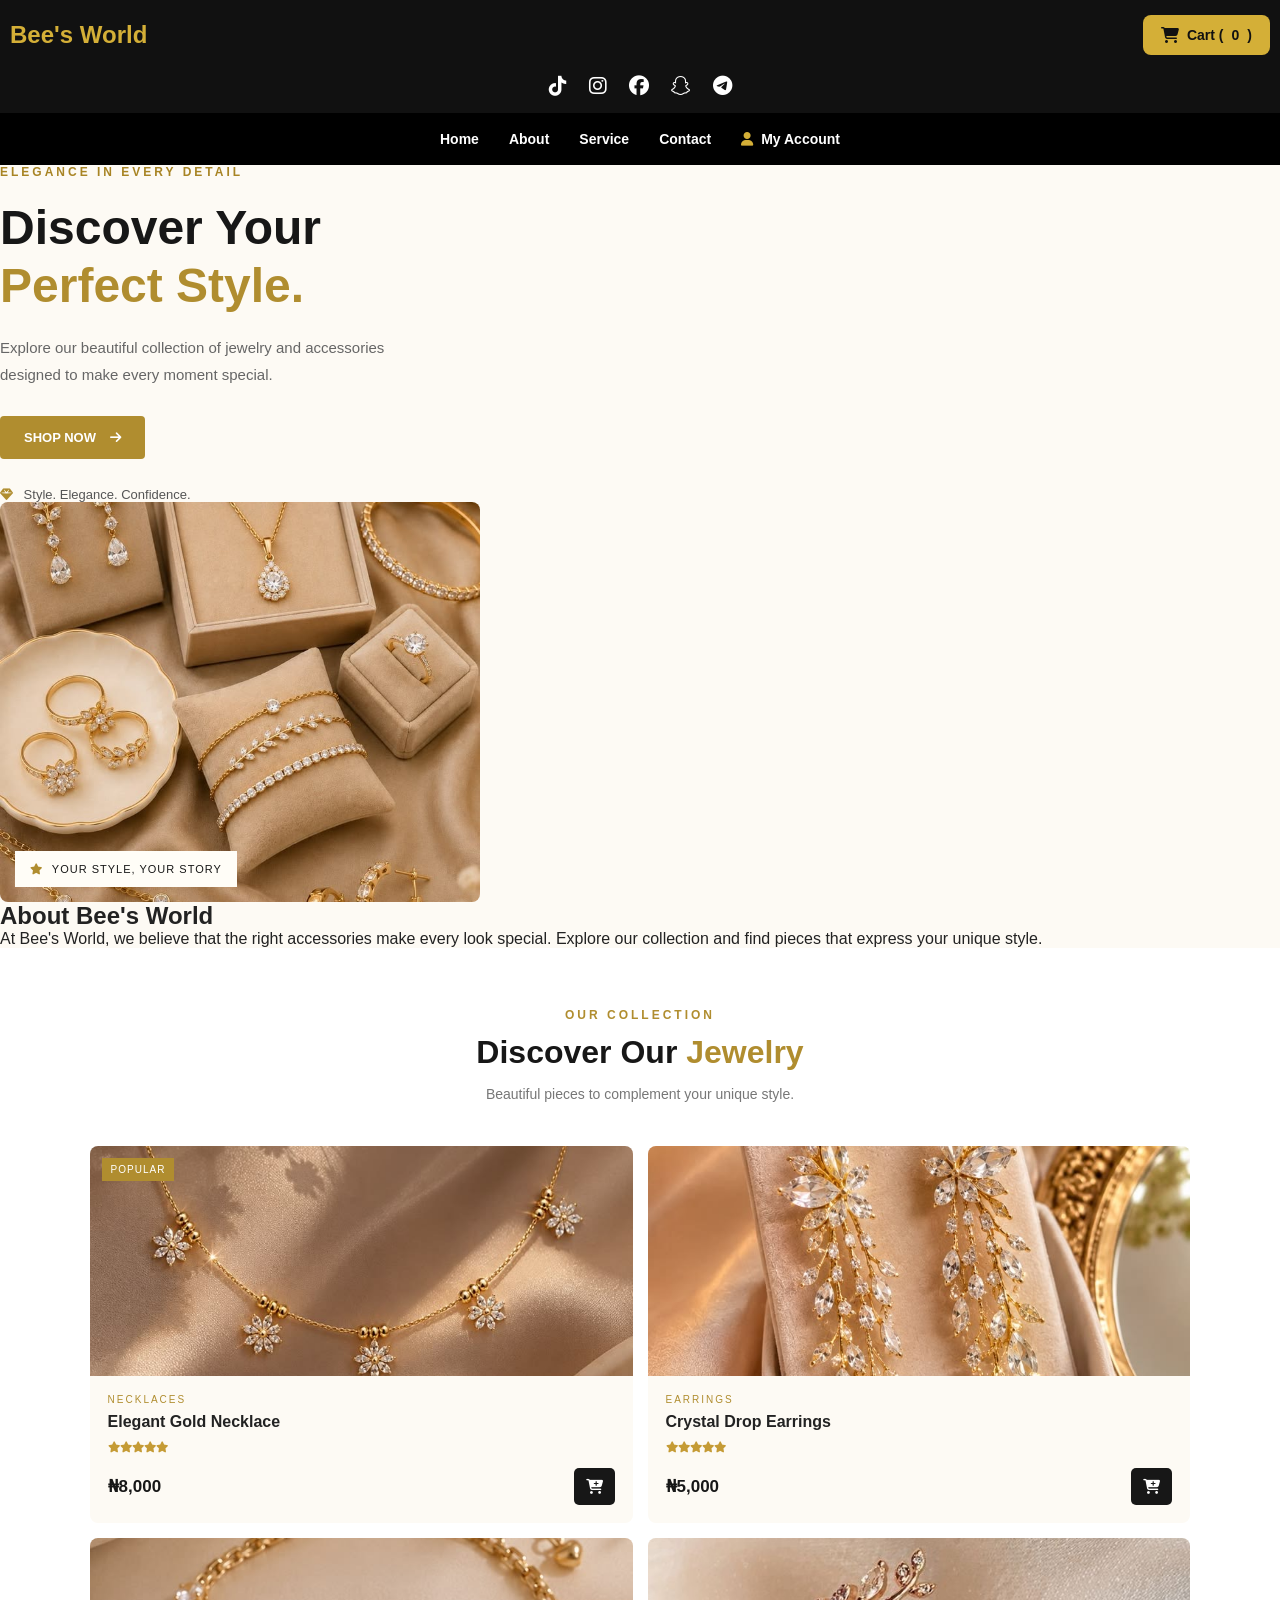
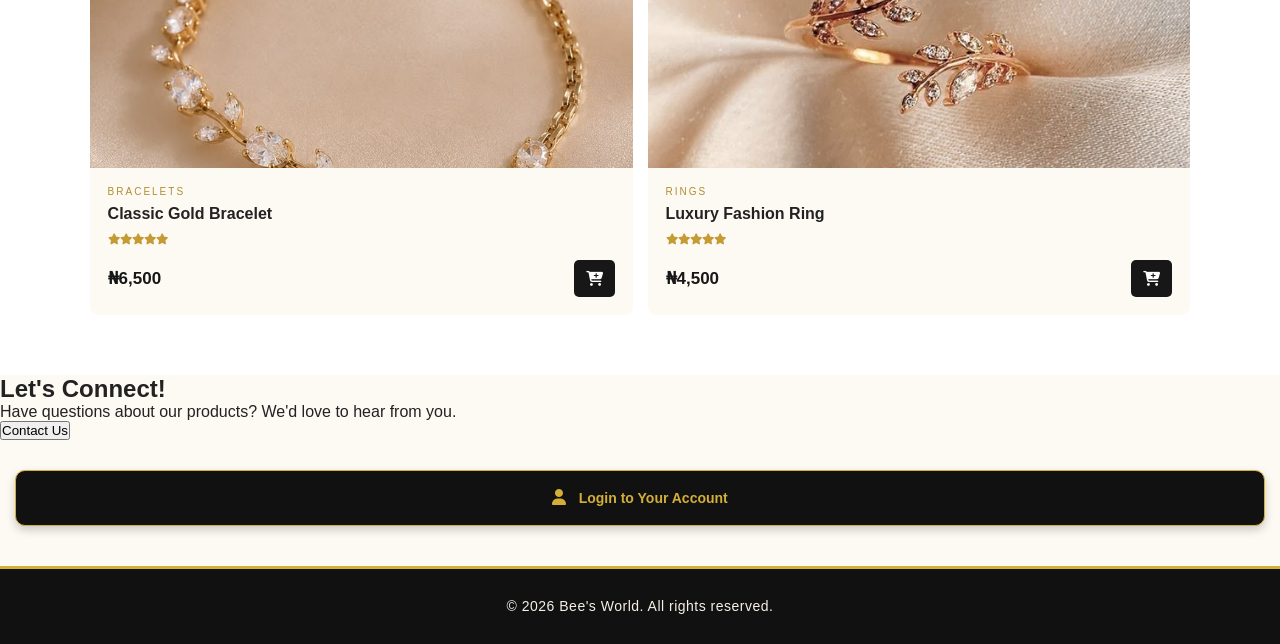
==== commit 1ec6ad77: "Update index.html" ====
--- a/index.html
+++ b/index.html
@@ -11,7 +11,7 @@
 
 <header>
     <div class="top-header">
-<div class="logo">Bee's <br>World</div>
+<div class="logo">Bee's World</div>
 
 <a href="cart.html" class="header-cart"><i class="fa-solid fa-cart-shopping"></i>Cart (<span id="cart-count">0</span>)
 </a>
--- a/style.css
+++ b/style.css
@@ -1529,3 +1529,38 @@
         font-size: 13px;
     }
 }
+/* LOGIN BOX ABOVE FOOTER */
+.footer-login {
+    background: #111111;
+    color: #d4af37;
+    text-align: center;
+    padding: 18px;
+    margin: 30px 15px;
+    border: 1px solid #d4af37;
+    border-radius: 10px;
+    box-shadow: 0 4px 10px rgba(0, 0, 0, 0.2);
+    box-sizing: border-box;
+}
+
+.footer-login i {
+    color: #d4af37;
+    margin-right: 8px;
+}
+
+.footer-login a {
+    color: #d4af37;
+    text-decoration: none;
+    font-weight: bold;
+    transition: 0.3s;
+}
+
+.footer-login a:hover {
+    color: #ffffff;
+}
+
+@media (max-width: 600px) {
+    .footer-login {
+        margin: 25px 12px;
+        padding: 16px 10px;
+    }
+}
